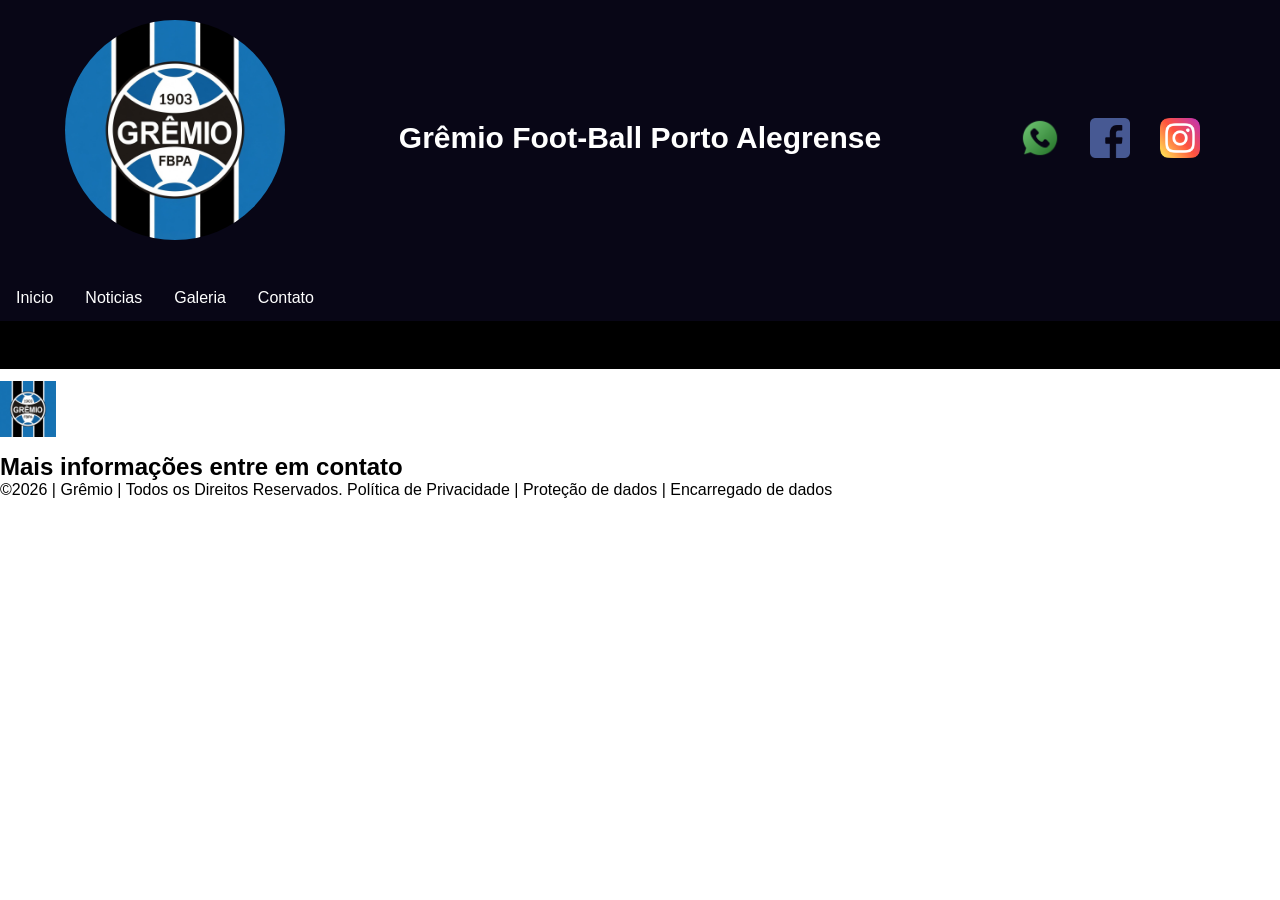
==== contato.html @ fb817d90 "0401" ====
<!DOCTYPE html>
<html lang="pt-br">
<head>
<meta charset="UTF-8">
<meta name="viewport" content="width=device-width, initial-scale=1.0">
<title>Grêmio - Contato</title>
<link rel="stylesheet" href="contato.css">
</head>
<body>
<!--header é a parte do cabeçalho do site, é o topo da página-->
<header class="cabecalho-itens">
<img class="cabecalho_imagem" src="I3nXL.jpg" alt="Logo">
<h1 class="titulo_site">Grêmio Foot-Ball Porto Alegrense</h1>
<div class="sociais">
<img class="sociais" src="whatsapp (2).png"  alt="whatsapp">
<img class="sociais" src="facebook (1).png" alt="Facebook">
<img class="sociais" src="instagram (1).png" alt="instagram">
</div>
</header>

<div class="horizontal">
<ul class="horizontal">
  <li><a href="index.html">Inicio</a></li>
  <li><a href="noticias.html">Noticias</a></li>
  <li><a href="galeria.html"> Galeria</a></li>
  <li><a href="contato.html">Contato</a></li>
</ul>
</div>

<footer class="escola"></footer>
<img class="logo_rodape" src="I3nXL.jpg" alt="Logo da Escola">
<h2 class="escola-título">Mais informações entre em contato
<a class="link" href="https://wa.me/555132182000"> (51) 3218-2000 </a>
</h2>
<p></p>
<p>©2026 | Grêmio | Todos os Direitos Reservados.
Política de Privacidade | Proteção de dados | Encarregado de dados</p>
<p> </p>
</footer>
</body>
</html>
---- contato.css ----
* {
    margin: 0;
    padding: 0;
    box-sizing: border-box;
}

body {
    font-family: "Poppins", sans-serif;
}


header {
    background-color: #080616;
    color: white;
    width: 100%;
    padding: 20px;
}

.cabecalho-itens {
    max-width: 1980px;
    margin: 0 auto;
    display: flex;
    align-items: center;
    justify-content: center;
}

.cabecalho_imagem {
    width: 220px;
    height: 220px;
    margin: 0 auto 15px;
    border-radius: 50%;
    overflow: hidden;
}

.titulo_site {
    padding: 50px;
    text-align: center;
    width: 50%;
    font-size: 30px;
}

.sociais {
    display: flex;
    justify-content: flex-end;
    width: 25%;
    padding-right: 30px;
}

ul {
  list-style-type: none;
  margin: 0;
  padding: 0;
  overflow: hidden;
  background-color: #080616;
}

ul li {
  float: left;
}

ul li a {
  display: block;
  color: white;
  text-align: center;
  padding: 14px 16px;
  text-decoration: none;
}

ul li a:hover {
  background-color: #3874FF;
}

.escola{
background-color:black;
color: white;
display: flex;
justify-content:center;
padding: 24px 0;
text-align:center;
display:block;
}
.escola-titulo{
padding: 50px;
text-align: center;
}
.logo_rodape{
height: 80px;
padding: 12px 0;

}

.link{
color: #ffffff;
text-decoration: none;
}
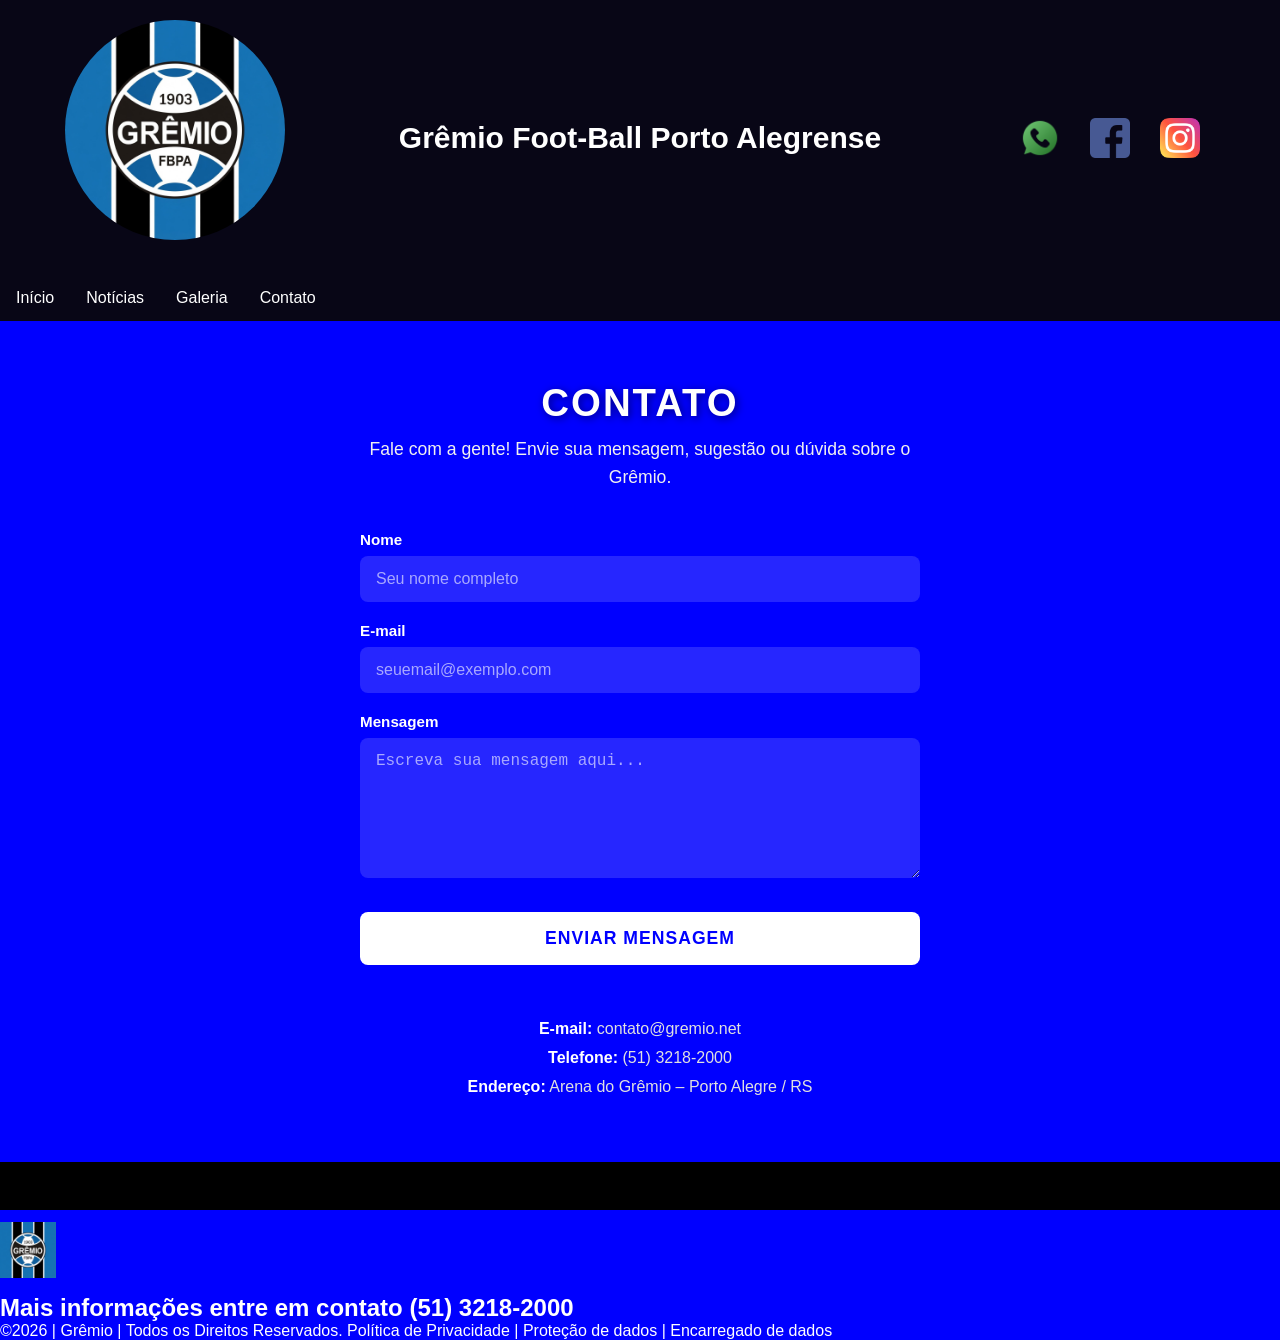
==== commit 72d68266: "0101019984" ====
--- a/contato.html
+++ b/contato.html
@@ -1,33 +1,177 @@
 <!DOCTYPE html>
 <html lang="pt-br">
 <head>
-<meta charset="UTF-8">
-<meta name="viewport" content="width=device-width, initial-scale=1.0">
-<title>Grêmio - Contato</title>
-<link rel="stylesheet" href="contato.css">
+  <meta charset="UTF-8">
+  <meta name="viewport" content="width=device-width, initial-scale=1.0">
+  <title>Contato - Grêmio</title>
+  <link rel="stylesheet" href="style.css">
+  <style>
+    /* Estilos da página de Contato */
+    body {
+      font-family: 'Segoe UI', Arial, sans-serif;
+      background-color: #0000FF;
+      color: white;
+      margin: 0;
+      padding: 0;
+    }
+
+    .contato {
+      max-width: 600px;
+      margin: 60px auto;
+      padding: 0 20px;
+      text-align: center;
+    }
+
+    .contato h1 {
+      font-size: 2.4rem;
+      margin-bottom: 10px;
+      text-transform: uppercase;
+      letter-spacing: 2px;
+      text-shadow: 2px 2px 8px rgba(0, 0, 0, 0.5);
+    }
+
+    .contato > p {
+      font-size: 1.1rem;
+      margin-bottom: 40px;
+      color: #f0f0f0;
+      line-height: 1.6;
+    }
+
+    .form-group {
+      margin-bottom: 20px;
+      text-align: left;
+    }
+
+    .form-group label {
+      display: block;
+      margin-bottom: 8px;
+      font-weight: 600;
+      font-size: 0.95rem;
+    }
+
+    .form-group input,
+    .form-group textarea {
+      width: 100%;
+      padding: 14px 16px;
+      font-size: 1rem;
+      border: none;
+      border-radius: 8px;
+      background-color: rgba(255, 255, 255, 0.15);
+      color: white;
+      outline: none;
+      transition: 0.3s ease;
+    }
+
+    .form-group input::placeholder,
+    .form-group textarea::placeholder {
+      color: rgba(255, 255, 255, 0.6);
+    }
+
+    .form-group input:focus,
+    .form-group textarea:focus {
+      background-color: rgba(255, 255, 255, 0.25);
+    }
+
+    .form-group textarea {
+      resize: vertical;
+      min-height: 140px;
+    }
+
+    .btn-enviar {
+      width: 100%;
+      padding: 16px;
+      margin-top: 10px;
+      font-size: 1.1rem;
+      font-weight: bold;
+      text-transform: uppercase;
+      letter-spacing: 1px;
+      color: #0000FF;
+      background-color: white;
+      border: none;
+      border-radius: 8px;
+      cursor: pointer;
+      transition: all 0.3s ease;
+    }
+
+    .btn-enviar:hover {
+      background-color: #f0f0f0;
+      transform: translateY(-2px);
+    }
+
+    .info-contato {
+      margin-top: 50px;
+      font-size: 1rem;
+      color: #e0e0e0;
+      line-height: 1.8;
+    }
+
+    .info-contato strong {
+      color: white;
+    }
+
+    /* Responsivo */
+    @media (max-width: 600px) {
+      .contato h1 {
+        font-size: 1.9rem;
+      }
+    }
+  </style>
 </head>
 <body>
-<!--header é a parte do cabeçalho do site, é o topo da página-->
-<header class="cabecalho-itens">
-<img class="cabecalho_imagem" src="I3nXL.jpg" alt="Logo">
-<h1 class="titulo_site">Grêmio Foot-Ball Porto Alegrense</h1>
-<div class="sociais">
-<img class="sociais" src="whatsapp (2).png"  alt="whatsapp">
-<img class="sociais" src="facebook (1).png" alt="Facebook">
-<img class="sociais" src="instagram (1).png" alt="instagram">
-</div>
-</header>
 
-<div class="horizontal">
-<ul class="horizontal">
-  <li><a href="index.html">Inicio</a></li>
-  <li><a href="noticias.html">Noticias</a></li>
-  <li><a href="galeria.html"> Galeria</a></li>
-  <li><a href="contato.html">Contato</a></li>
-</ul>
-</div>
+  <!-- Cabeçalho -->
+  <header class="cabecalho-itens">
+    <img class="cabecalho_imagem" src="I3nXL.jpg" alt="Logo do Grêmio">
+    <h1 class="titulo_site">Grêmio Foot-Ball Porto Alegrense</h1>
+    <div class="sociais">
+      <img class="sociais" src="whatsapp (2).png" alt="WhatsApp">
+      <img class="sociais" src="facebook (1).png" alt="Facebook">
+      <img class="sociais" src="instagram (1).png" alt="Instagram">
+    </div>
+  </header>
 
-<footer class="escola"></footer>
+  <!-- Menu de navegação -->
+  <div class="horizontal">
+    <ul class="horizontal">
+      <li><a href="index.html">Início</a></li>
+      <li><a href="noticias.html">Notícias</a></li>
+      <li><a href="galeria.html">Galeria</a></li>
+      <li><a href="contato.html">Contato</a></li>
+    </ul>
+  </div>
+
+  <!-- Conteúdo da página de Contato -->
+  <section class="contato">
+    <h1>Contato</h1>
+    <p>Fale com a gente! Envie sua mensagem, sugestão ou dúvida sobre o Grêmio.</p>
+
+    <form action="#" method="post">
+      <div class="form-group">
+        <label for="nome">Nome</label>
+        <input type="text" id="nome" name="nome" placeholder="Seu nome completo" required>
+      </div>
+
+      <div class="form-group">
+        <label for="email">E-mail</label>
+        <input type="email" id="email" name="email" placeholder="seuemail@exemplo.com" required>
+      </div>
+
+      <div class="form-group">
+        <label for="mensagem">Mensagem</label>
+        <textarea id="mensagem" name="mensagem" placeholder="Escreva sua mensagem aqui..." required></textarea>
+      </div>
+
+      <button type="submit" class="btn-enviar">Enviar Mensagem</button>
+    </form>
+
+    <div class="info-contato">
+      <p><strong>E-mail:</strong> contato@gremio.net</p>
+      <p><strong>Telefone:</strong> (51) 3218-2000</p>
+      <p><strong>Endereço:</strong> Arena do Grêmio – Porto Alegre / RS</p>
+    </div>
+  </section>
+<!--Footer-->
+  <footer class="escola"></footer>
 <img class="logo_rodape" src="I3nXL.jpg" alt="Logo da Escola">
 <h2 class="escola-título">Mais informações entre em contato
 <a class="link" href="https://wa.me/555132182000"> (51) 3218-2000 </a>
@@ -37,5 +181,6 @@
 Política de Privacidade | Proteção de dados | Encarregado de dados</p>
 <p> </p>
 </footer>
+
 </body>
 </html>
--- a/style.css
+++ b/style.css
@@ -0,0 +1,429 @@
+* {
+    margin: 0;
+    padding: 0;
+    box-sizing: border-box;
+}
+
+body {
+    font-family: "Poppins", sans-serif;
+}
+
+
+header {
+    background-color: #080616;
+    color: white;
+    width: 100%;
+    padding: 20px;
+}
+
+.cabecalho-itens {
+    max-width: 1980px;
+    margin: 0 auto;
+    display: flex;
+    align-items: center;
+    justify-content: center;
+}
+
+.cabecalho_imagem {
+    width: 220px;
+    height: 220px;
+    margin: 0 auto 15px;
+    border-radius: 50%;
+    overflow: hidden;
+}
+
+.titulo_site {
+    padding: 50px;
+    text-align: center;
+    width: 50%;
+    font-size: 30px;
+}
+
+.sociais {
+    display: flex;
+    justify-content: flex-end;
+    width: 25%;
+    padding-right: 30px;
+}
+
+ul {
+  list-style-type: none;
+  margin: 0;
+  padding: 0;
+  overflow: hidden;
+  background-color: #080616;
+}
+
+ul li {
+  float: left;
+}
+
+ul li a {
+  display: block;
+  color: white;
+  text-align: center;
+  padding: 14px 16px;
+  text-decoration: none;
+}
+
+ul li a:hover {
+  background-color: #3874FF;
+}
+
+.banner1 {
+    display: flex;
+    justify-content: center;
+}
+
+
+.banner1 img {
+    width: 100%;
+    max-width: 100vw;          
+    height: 550px;             
+    object-fit: cover;         
+    object-position: center;    
+    display: block;
+    margin: 0 auto;
+}
+/* ==================== ESTILO DA SEÇÃO GRÊMIO ==================== */
+.gremio {
+    background-color: #3874FF; /* Azul forte como solicitado */
+    color: white;
+    padding: 60px 20px;
+    text-align: center;
+    width: 100%;
+    margin: 0 auto;
+}
+
+.gremio .fundacao {
+    max-width: 1000px;
+    margin: 0 auto;
+}
+
+/* Títulos */
+.gremio .fundacao-titulo,
+.gremio .titulos,
+.gremio .prin-jog {
+    color: white;
+    font-size: 2.2rem;
+    margin: 35px 0 20px 0;
+    text-transform: uppercase;
+    letter-spacing: 2px;
+    font-weight: bold;
+    text-shadow: 2px 2px 8px rgba(0, 0, 0, 0.6);
+}
+
+/* Textos */
+.gremio .texto-fund,
+.gremio .texto-titu,
+.gremio .texto-jog {
+    color: #f0f0f0;
+    font-size: 1.1rem;
+    line-height: 1.8;
+    max-width: 900px;
+    margin: 0 auto 40px auto;
+    padding: 0 15px;
+}
+
+/* Espaçamento entre as seções internas */
+.titulos-gremio,
+.prin-jogadores {
+    margin-top: 50px;
+}
+
+/* Responsividade */
+@media (max-width: 768px) {
+    .gremio {
+        padding: 40px 15px;
+    }
+    
+    .gremio .fundacao-titulo,
+    .gremio .titulos,
+    .gremio .prin-jog {
+        font-size: 1.8rem;
+    }
+    
+    .gremio .texto-fund,
+    .gremio .texto-titu,
+    .gremio .texto-jog {
+        font-size: 1.05rem;
+    }
+}
+
+.container-video {
+  background-color: #3874FF;
+  width: 100%;
+  max-width: 900px; /* opcional: limita a largura máxima */
+  margin: 0 auto;
+  padding: 0 15px; /* espaçamento lateral em telas pequenas */
+  box-sizing: border-box;
+}
+
+.titulo-video {
+  color: #ffffff;
+  font-size: 1.5rem;
+  margin-bottom: 1rem;
+  text-align: center;
+}
+
+/* Vídeo responsivo mantendo proporção 16:9 */
+.video {
+  width: 100%;
+  height: auto;
+  aspect-ratio: 16 / 9;
+  border: none;
+  display: block;
+}
+
+
+.estudante_titulo {
+    padding: 50px 20px;
+    text-align: center;
+}
+
+.estudante-nome {
+    text-align: center;
+}
+
+.estudante-imagem {
+    width: 220px;
+    height: 220px;
+    margin: 0 auto 15px;
+    border-radius: 50%;
+    overflow: hidden;
+    flex-shrink: 0; /* evita que a imagem seja esmagada */
+}
+
+.estudante-imagem img {
+    width: 100%;
+    height: 100%;
+    object-fit: cover; /* melhor que background-size para <img> */
+    object-position: center;
+    border: none;
+    display: block;
+}
+
+.estudante-icone {
+    width: 38px;
+    padding: 4px 8px;
+}
+
+.estudante {
+    color: white;
+    background-color: #3874FF;
+    padding: 24px 0;
+}
+
+.estudante div {
+    text-align: center;
+    padding: 24px 15px;
+}
+
+/* Container principal - agora responsivo */
+.estudantes_todos {
+    display: flex;
+    flex-wrap: wrap;              /* permite quebrar linha */
+    justify-content: center;      /* centraliza os itens */
+    gap: 30px 20px;               /* espaçamento vertical e horizontal */
+    padding: 0 15px;
+}
+
+/* ========== Responsividade ========== */
+
+/* Tablets e telas médias */
+@media (max-width: 992px) {
+    .estudante-imagem {
+        width: 180px;
+        height: 180px;
+    }
+}
+
+/* Celulares */
+@media (max-width: 768px) {
+    .estudante_titulo {
+        padding: 30px 15px;
+    }
+
+    .estudante-imagem {
+        width: 160px;
+        height: 160px;
+    }
+
+    .estudantes_todos {
+        gap: 25px 15px;
+    }
+}
+
+/* Celulares pequenos */
+@media (max-width: 480px) {
+    .estudante-imagem {
+        width: 140px;
+        height: 140px;
+    }
+
+    .estudante {
+        padding: 16px 0;
+    }
+
+    .estudante div {
+        padding: 16px 10px;
+    }
+}
+
+/* Mapa */
+.mapa-container {
+    margin-top: 50px;
+    padding: 40px;
+    text-align: center;
+    background: rgba(0, 0, 0, 0.25);
+    border-radius: 20px;
+}
+
+.mapa-titulo {
+    font-size: 1.8rem;
+    color: white;
+    margin-bottom: 20px;
+}
+
+.mapa-container iframe {
+    max-width: 100%;
+    box-shadow: 0 10px 30px rgba(0, 0, 0, 0.5);
+    border: 3px solid rgba(255, 255, 255, 0.1);
+}
+
+/* Ajuste responsivo */
+@media (max-width: 768px) {
+    .mapa-container {
+        padding: 30px 20px;
+    }
+}
+
+.escola{
+background-color:black;
+color: white;
+display: flex;
+justify-content:center;
+padding: 24px 0;
+text-align:center;
+display:block;
+}
+.escola-titulo{
+padding: 50px;
+text-align: center;
+}
+.logo_rodape{
+height: 80px;
+padding: 12px 0;
+
+}
+
+.link{
+color: #ffffff;
+text-decoration: none;
+}
+
+/* ================= NOTÍCIAS - LARGURA TOTAL ================= */
+.container {
+  width: 100%;
+  max-width: 100%;
+  margin: 0;
+  padding: 30px 40px;
+  flex: 1;
+}
+
+.posts {
+  list-style: none;
+  display: flex;
+  flex-direction: column;
+  gap: 40px;
+}
+
+/* Card da notícia - ocupa quase toda a largura */
+.post {
+  display: flex;
+  gap: 30px;
+  background-color: #ffffff;
+  border-radius: 12px;
+  overflow: hidden;
+  box-shadow: 0 4px 18px rgba(0, 0, 0, 0.08);
+  transition: transform 0.25s ease, box-shadow 0.25s ease;
+  width: 100%;
+}
+
+.post:hover {
+  transform: translateY(-4px);
+  box-shadow: 0 10px 28px rgba(0, 0, 0, 0.12);
+}
+
+/* Imagem da notícia */
+.post-thumb {
+  flex-shrink: 0;
+  width: 380px;
+}
+
+.post-thumb img {
+  width: 100%;
+  height: 260px;
+  object-fit: cover;
+  display: block;
+}
+
+/* Conteúdo da notícia */
+.post-content {
+  padding: 25px 30px 25px 0;
+  display: flex;
+  flex-direction: column;
+  justify-content: center;
+  flex: 1;
+}
+
+.post-meta {
+  font-size: 14px;
+  color: #777;
+  margin-bottom: 12px;
+}
+
+.post-meta .author {
+  font-weight: 600;
+  margin-right: 14px;
+  color: #3874FF;
+}
+
+/* Título da notícia */
+.post-title {
+  font-size: 24px;
+  margin-bottom: 14px;
+  line-height: 1.3;
+}
+
+.post-title a {
+  color: #3874FF;
+  text-decoration: none;
+  transition: color 0.2s ease;
+}
+
+.post-title a:hover {
+  color: #222;
+}
+
+/* Resumo */
+.post-excerpt {
+  font-size: 16px;
+  color: #555;
+  margin-bottom: 18px;
+  max-width: 700px;
+}
+
+/* Botão "Leia mais" */
+.read-more {
+  font-size: 16px;
+  font-weight: 700;
+  color: #3874FF;
+  text-decoration: none;
+  transition: color 0.2s ease;
+}
+
+.read-more:hover {
+  color: #222;
+  text-decoration: underline;
+}
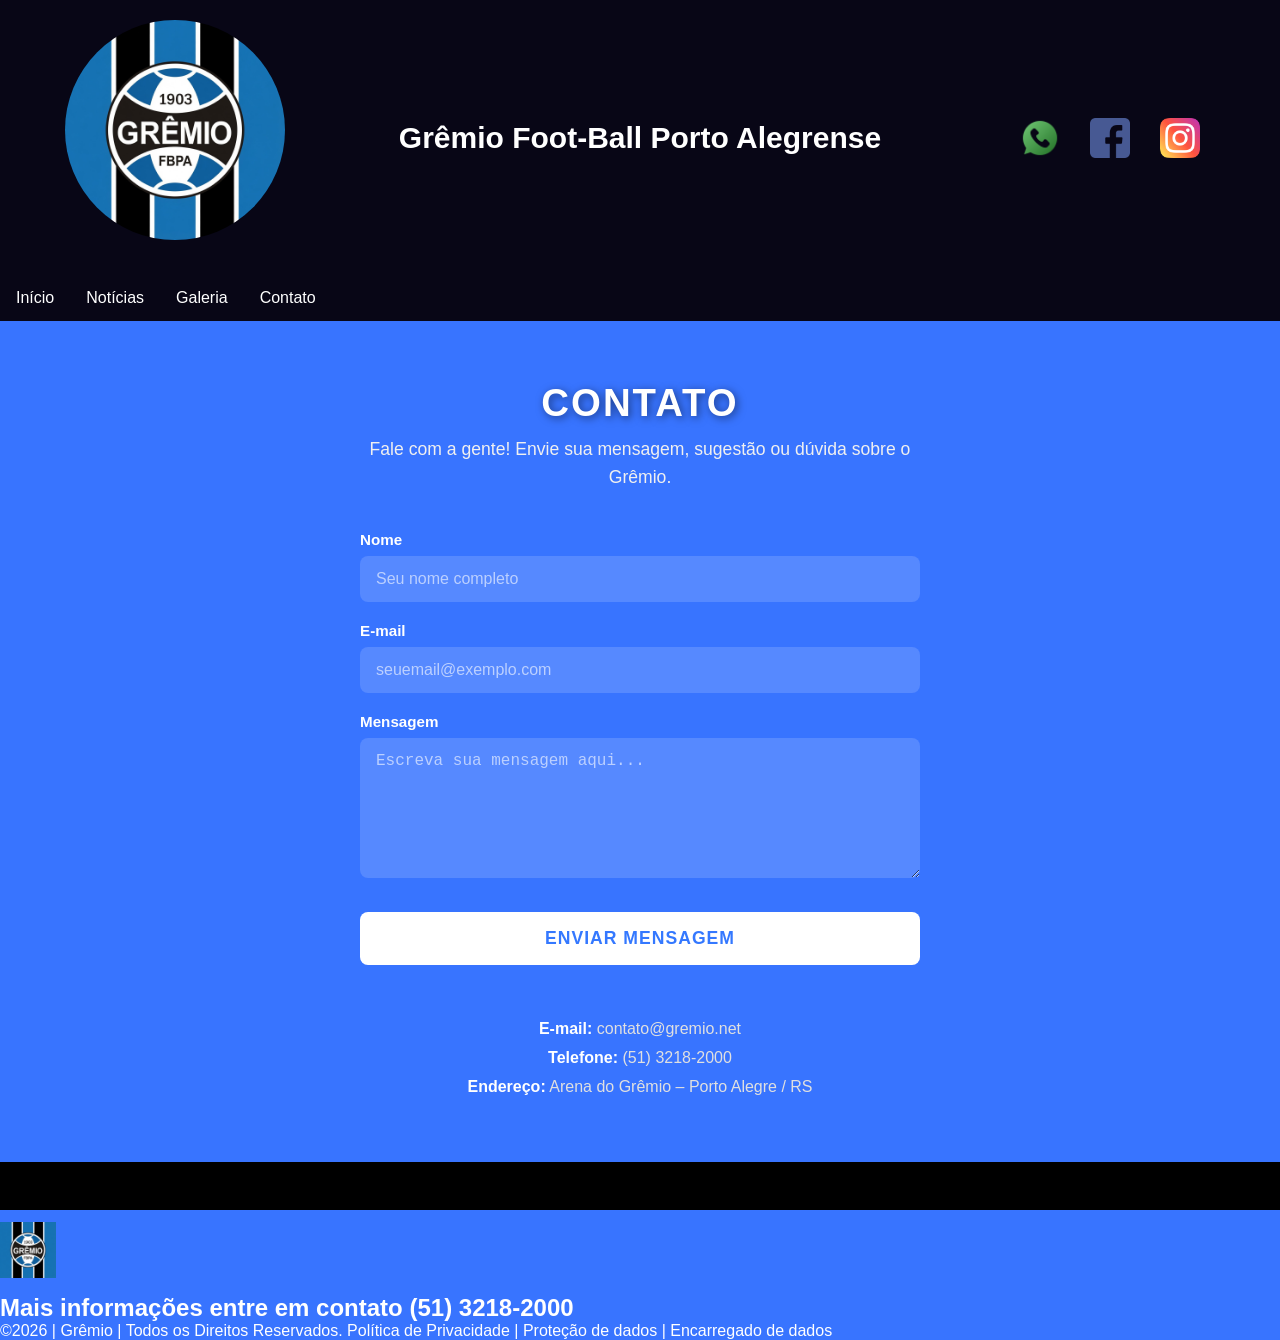
==== commit 6d2e4ec5: "4545" ====
--- a/contato.html
+++ b/contato.html
@@ -5,117 +5,6 @@
   <meta name="viewport" content="width=device-width, initial-scale=1.0">
   <title>Contato - Grêmio</title>
   <link rel="stylesheet" href="style.css">
-  <style>
-    /* Estilos da página de Contato */
-    body {
-      font-family: 'Segoe UI', Arial, sans-serif;
-      background-color: #0000FF;
-      color: white;
-      margin: 0;
-      padding: 0;
-    }
-
-    .contato {
-      max-width: 600px;
-      margin: 60px auto;
-      padding: 0 20px;
-      text-align: center;
-    }
-
-    .contato h1 {
-      font-size: 2.4rem;
-      margin-bottom: 10px;
-      text-transform: uppercase;
-      letter-spacing: 2px;
-      text-shadow: 2px 2px 8px rgba(0, 0, 0, 0.5);
-    }
-
-    .contato > p {
-      font-size: 1.1rem;
-      margin-bottom: 40px;
-      color: #f0f0f0;
-      line-height: 1.6;
-    }
-
-    .form-group {
-      margin-bottom: 20px;
-      text-align: left;
-    }
-
-    .form-group label {
-      display: block;
-      margin-bottom: 8px;
-      font-weight: 600;
-      font-size: 0.95rem;
-    }
-
-    .form-group input,
-    .form-group textarea {
-      width: 100%;
-      padding: 14px 16px;
-      font-size: 1rem;
-      border: none;
-      border-radius: 8px;
-      background-color: rgba(255, 255, 255, 0.15);
-      color: white;
-      outline: none;
-      transition: 0.3s ease;
-    }
-
-    .form-group input::placeholder,
-    .form-group textarea::placeholder {
-      color: rgba(255, 255, 255, 0.6);
-    }
-
-    .form-group input:focus,
-    .form-group textarea:focus {
-      background-color: rgba(255, 255, 255, 0.25);
-    }
-
-    .form-group textarea {
-      resize: vertical;
-      min-height: 140px;
-    }
-
-    .btn-enviar {
-      width: 100%;
-      padding: 16px;
-      margin-top: 10px;
-      font-size: 1.1rem;
-      font-weight: bold;
-      text-transform: uppercase;
-      letter-spacing: 1px;
-      color: #0000FF;
-      background-color: white;
-      border: none;
-      border-radius: 8px;
-      cursor: pointer;
-      transition: all 0.3s ease;
-    }
-
-    .btn-enviar:hover {
-      background-color: #f0f0f0;
-      transform: translateY(-2px);
-    }
-
-    .info-contato {
-      margin-top: 50px;
-      font-size: 1rem;
-      color: #e0e0e0;
-      line-height: 1.8;
-    }
-
-    .info-contato strong {
-      color: white;
-    }
-
-    /* Responsivo */
-    @media (max-width: 600px) {
-      .contato h1 {
-        font-size: 1.9rem;
-      }
-    }
-  </style>
 </head>
 <body>
 
--- a/style.css
+++ b/style.css
@@ -427,3 +427,113 @@
   color: #222;
   text-decoration: underline;
 }
+
+ /* Estilos da página de Contato */
+    body {
+      font-family: 'Segoe UI', Arial, sans-serif;
+      background-color: #3874FF;
+      color: white;
+      margin: 0;
+      padding: 0;
+    }
+
+    .contato {
+      max-width: 600px;
+      margin: 60px auto;
+      padding: 0 20px;
+      text-align: center;
+    }
+
+    .contato h1 {
+      font-size: 2.4rem;
+      margin-bottom: 10px;
+      text-transform: uppercase;
+      letter-spacing: 2px;
+      text-shadow: 2px 2px 8px rgba(0, 0, 0, 0.5);
+    }
+
+    .contato > p {
+      font-size: 1.1rem;
+      margin-bottom: 40px;
+      color: #f0f0f0;
+      line-height: 1.6;
+    }
+
+    .form-group {
+      margin-bottom: 20px;
+      text-align: left;
+    }
+
+    .form-group label {
+      display: block;
+      margin-bottom: 8px;
+      font-weight: 600;
+      font-size: 0.95rem;
+    }
+
+    .form-group input,
+    .form-group textarea {
+      width: 100%;
+      padding: 14px 16px;
+      font-size: 1rem;
+      border: none;
+      border-radius: 8px;
+      background-color: rgba(255, 255, 255, 0.15);
+      color: white;
+      outline: none;
+      transition: 0.3s ease;
+    }
+
+    .form-group input::placeholder,
+    .form-group textarea::placeholder {
+      color: rgba(255, 255, 255, 0.6);
+    }
+
+    .form-group input:focus,
+    .form-group textarea:focus {
+      background-color: rgba(255, 255, 255, 0.25);
+    }
+
+    .form-group textarea {
+      resize: vertical;
+      min-height: 140px;
+    }
+
+    .btn-enviar {
+      width: 100%;
+      padding: 16px;
+      margin-top: 10px;
+      font-size: 1.1rem;
+      font-weight: bold;
+      text-transform: uppercase;
+      letter-spacing: 1px;
+      color: #3478FF;
+      background-color: white;
+      border: none;
+      border-radius: 8px;
+      cursor: pointer;
+      transition: all 0.3s ease;
+    }
+
+    .btn-enviar:hover {
+      background-color: #f0f0f0;
+      transform: translateY(-2px);
+    }
+
+    .info-contato {
+      margin-top: 50px;
+      font-size: 1rem;
+      color: #e0e0e0;
+      line-height: 1.8;
+    }
+
+    .info-contato strong {
+      color: white;
+    }
+
+    /* Responsivo */
+    @media (max-width: 600px) {
+      .contato h1 {
+        font-size: 1.9rem;
+      }
+    }
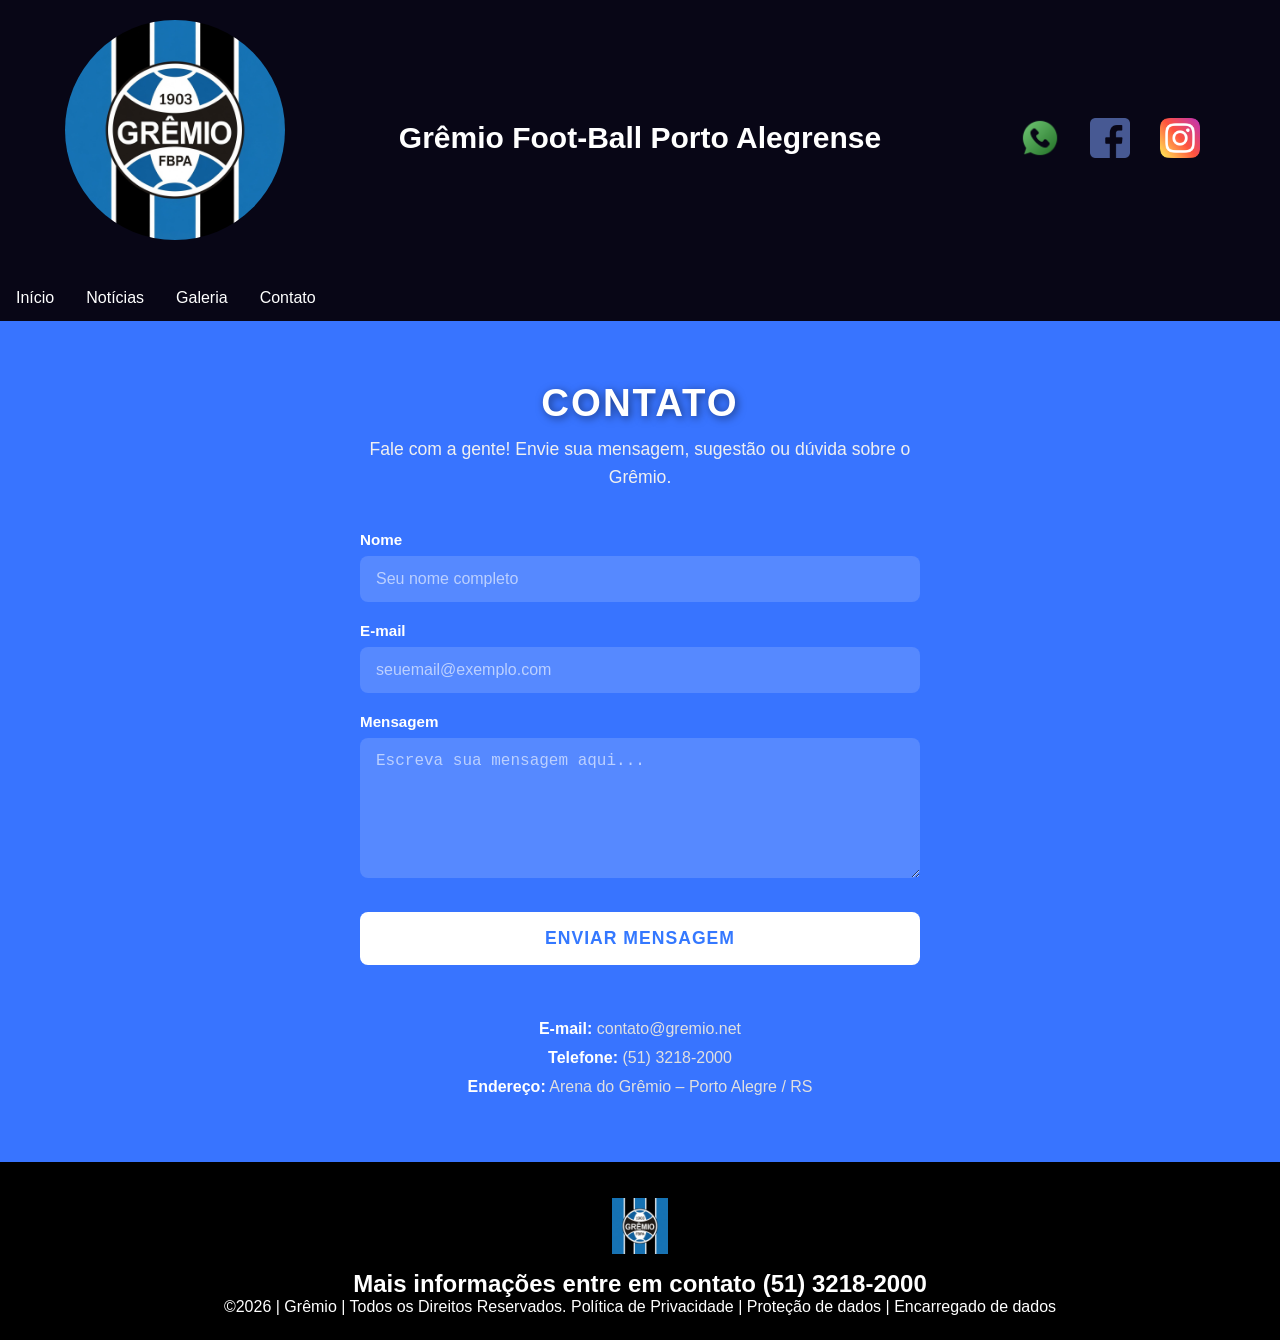
==== commit 0d4f61e7: "5668846" ====
--- a/contato.html
+++ b/contato.html
@@ -60,7 +60,7 @@
     </div>
   </section>
 <!--Footer-->
-  <footer class="escola"></footer>
+  <footer class="escola">
 <img class="logo_rodape" src="I3nXL.jpg" alt="Logo da Escola">
 <h2 class="escola-título">Mais informações entre em contato
 <a class="link" href="https://wa.me/555132182000"> (51) 3218-2000 </a>
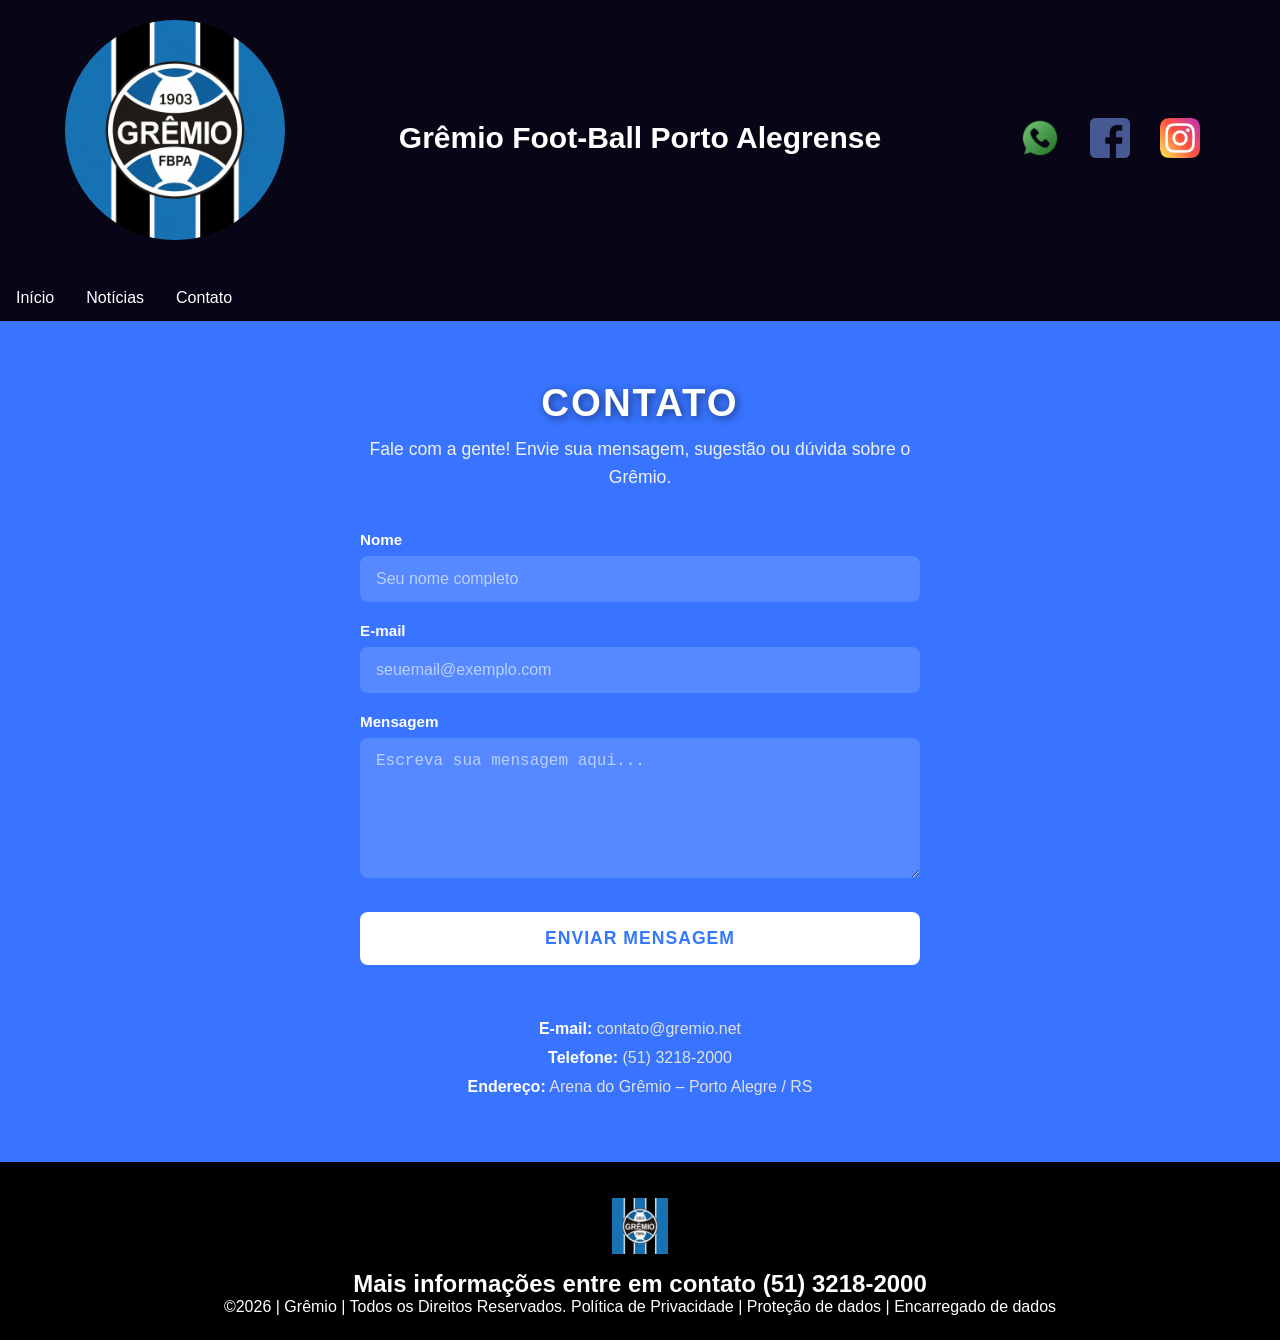
==== commit 9671a566: "9988799" ====
--- a/contato.html
+++ b/contato.html
@@ -24,7 +24,6 @@
     <ul class="horizontal">
       <li><a href="index.html">Início</a></li>
       <li><a href="noticias.html">Notícias</a></li>
-      <li><a href="galeria.html">Galeria</a></li>
       <li><a href="contato.html">Contato</a></li>
     </ul>
   </div>
--- a/style.css
+++ b/style.css
@@ -322,110 +322,93 @@
 text-decoration: none;
 }
 
-/* ================= NOTÍCIAS - LARGURA TOTAL ================= */
-.container {
+/* Container principal das notícias */
+.posts-list {
+    background-color: #3478FF;
+  list-style: none;
   width: 100%;
-  max-width: 100%;
+  padding: 0;
   margin: 0;
-  padding: 30px 40px;
-  flex: 1;
-}
-
-.posts {
-  list-style: none;
-  display: flex;
-  flex-direction: column;
-  gap: 40px;
-}
-
-/* Card da notícia - ocupa quase toda a largura */
+}
+
+/* Card de cada notícia */
 .post {
   display: flex;
-  gap: 30px;
-  background-color: #ffffff;
-  border-radius: 12px;
-  overflow: hidden;
-  box-shadow: 0 4px 18px rgba(0, 0, 0, 0.08);
-  transition: transform 0.25s ease, box-shadow 0.25s ease;
+  gap: 20px;
+  background-color: transparent;
+  padding: 16px 0;
   width: 100%;
-}
-
-.post:hover {
-  transform: translateY(-4px);
-  box-shadow: 0 10px 28px rgba(0, 0, 0, 0.12);
 }
 
 /* Imagem da notícia */
 .post-thumb {
   flex-shrink: 0;
-  width: 380px;
 }
 
 .post-thumb img {
-  width: 100%;
-  height: 260px;
+  width: 220px;
+  height: 130px;
   object-fit: cover;
-  display: block;
-}
-
-/* Conteúdo da notícia */
+  border-radius: 4px;
+}
+
+/* Conteúdo de texto */
 .post-content {
-  padding: 25px 30px 25px 0;
   display: flex;
   flex-direction: column;
-  justify-content: center;
-  flex: 1;
-}
-
+  justify-content: flex-start;
+  gap: 6px;
+  width: 100%;
+}
+
+/* Autor e Data */
 .post-meta {
-  font-size: 14px;
-  color: #777;
-  margin-bottom: 12px;
+  font-size: 0.85rem;
+  color: #ffffff;
 }
 
 .post-meta .author {
-  font-weight: 600;
-  margin-right: 14px;
-  color: #3874FF;
-}
-
-/* Título da notícia */
+  font-weight: bold;
+  margin-right: 6px;
+}
+
+/* Título */
 .post-title {
-  font-size: 24px;
-  margin-bottom: 14px;
+  font-size: 1.15rem;
   line-height: 1.3;
+  margin: 0;
 }
 
 .post-title a {
-  color: #3874FF;
+  color: #ffffff;
   text-decoration: none;
-  transition: color 0.2s ease;
-}
-
-.post-title a:hover {
-  color: #222;
-}
-
-/* Resumo */
+}
+
+/* Resumo da notícia */
 .post-excerpt {
-  font-size: 16px;
-  color: #555;
-  margin-bottom: 18px;
-  max-width: 700px;
-}
-
-/* Botão "Leia mais" */
+  font-size: 0.9rem;
+  color: #ffffff;
+  margin: 0;
+}
+
+/* Link Leia Mais */
 .read-more {
-  font-size: 16px;
-  font-weight: 700;
-  color: #3874FF;
+  font-size: 0.85rem;
+  color: #ffffff;
   text-decoration: none;
-  transition: color 0.2s ease;
-}
-
-.read-more:hover {
-  color: #222;
-  text-decoration: underline;
+  font-weight: bold;
+}
+
+/* Layout responsivo para telas pequenas */
+@media (max-width: 600px) {
+  .post {
+    flex-direction: column;
+  }
+
+  .post-thumb img {
+    width: 100%;
+    height: auto;
+  }
 }
 
  /* Estilos da página de Contato */
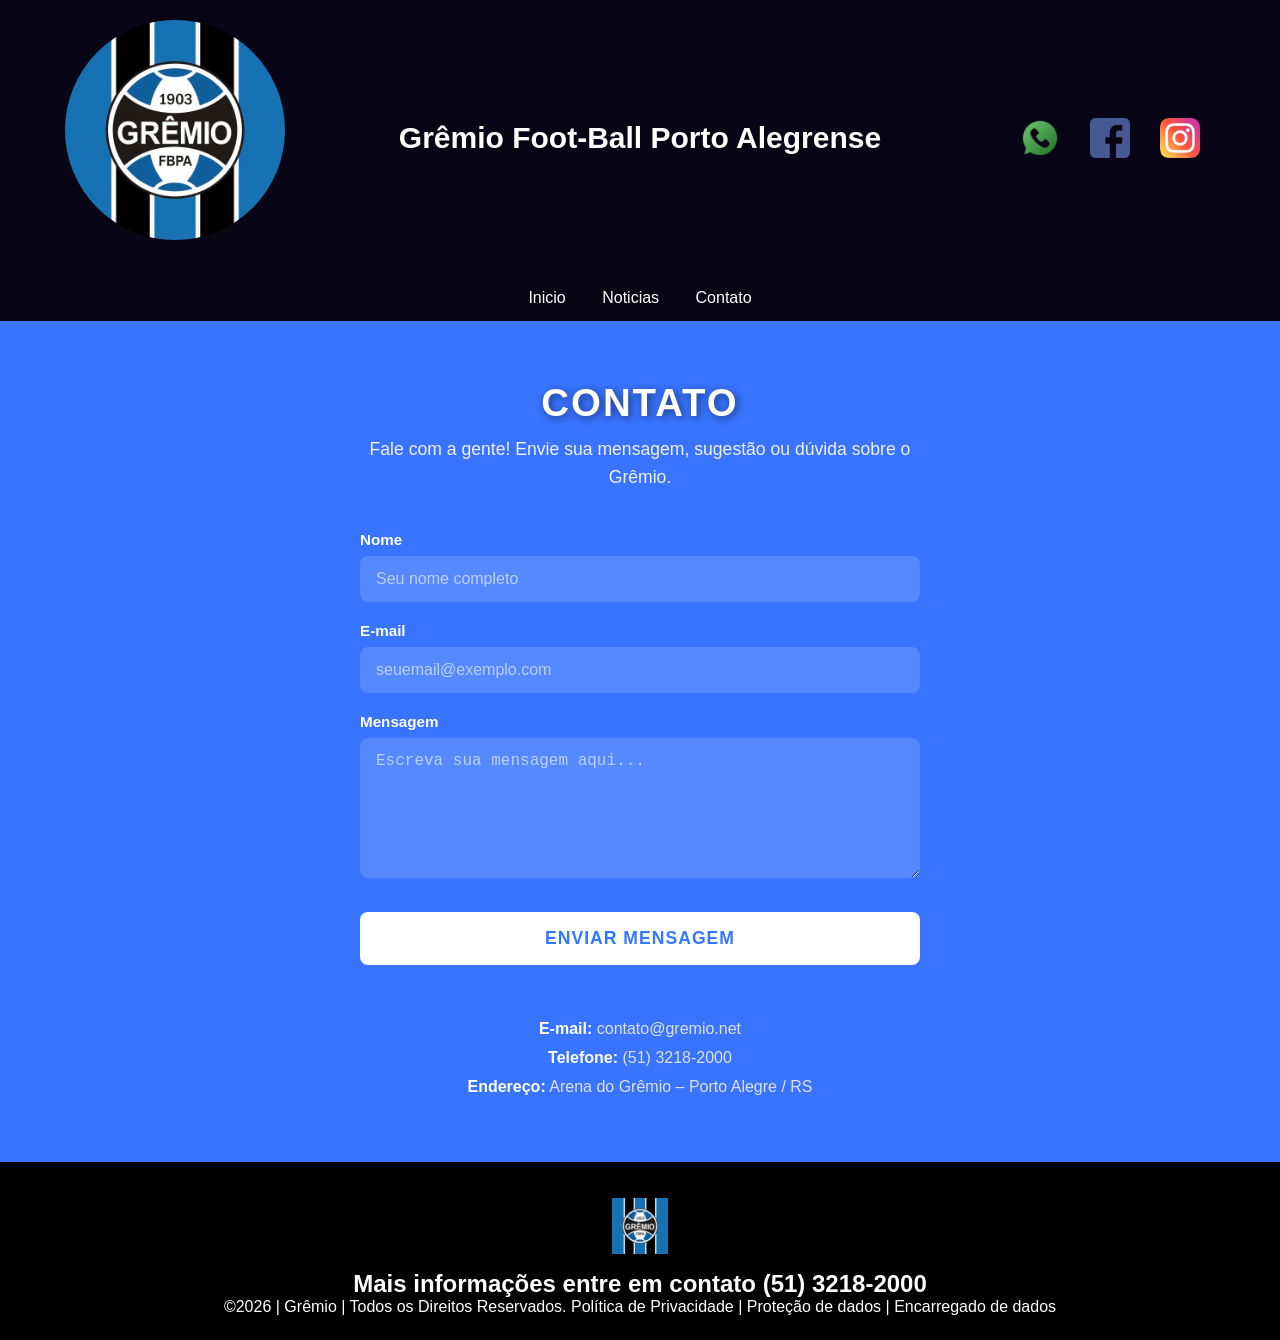
==== commit 0a05a1fb: "353445" ====
--- a/contato.html
+++ b/contato.html
@@ -20,13 +20,13 @@
   </header>
 
   <!-- Menu de navegação -->
-  <div class="horizontal">
-    <ul class="horizontal">
-      <li><a href="index.html">Início</a></li>
-      <li><a href="noticias.html">Notícias</a></li>
-      <li><a href="contato.html">Contato</a></li>
-    </ul>
-  </div>
+ <div class="horizontal">
+  <ul>
+    <li><a href="index.html">Inicio</a></li>
+    <li><a href="noticias.html">Noticias</a></li>
+    <li><a href="contato.html">Contato</a></li>
+  </ul>
+</div>
 
   <!-- Conteúdo da página de Contato -->
   <section class="contato">
--- a/style.css
+++ b/style.css
@@ -52,10 +52,11 @@
   padding: 0;
   overflow: hidden;
   background-color: #080616;
+  text-align: center; /* Centraliza os itens do menu */
 }
 
 ul li {
-  float: left;
+  display: inline-block; /* Substitui o float para permitir centralização */
 }
 
 ul li a {
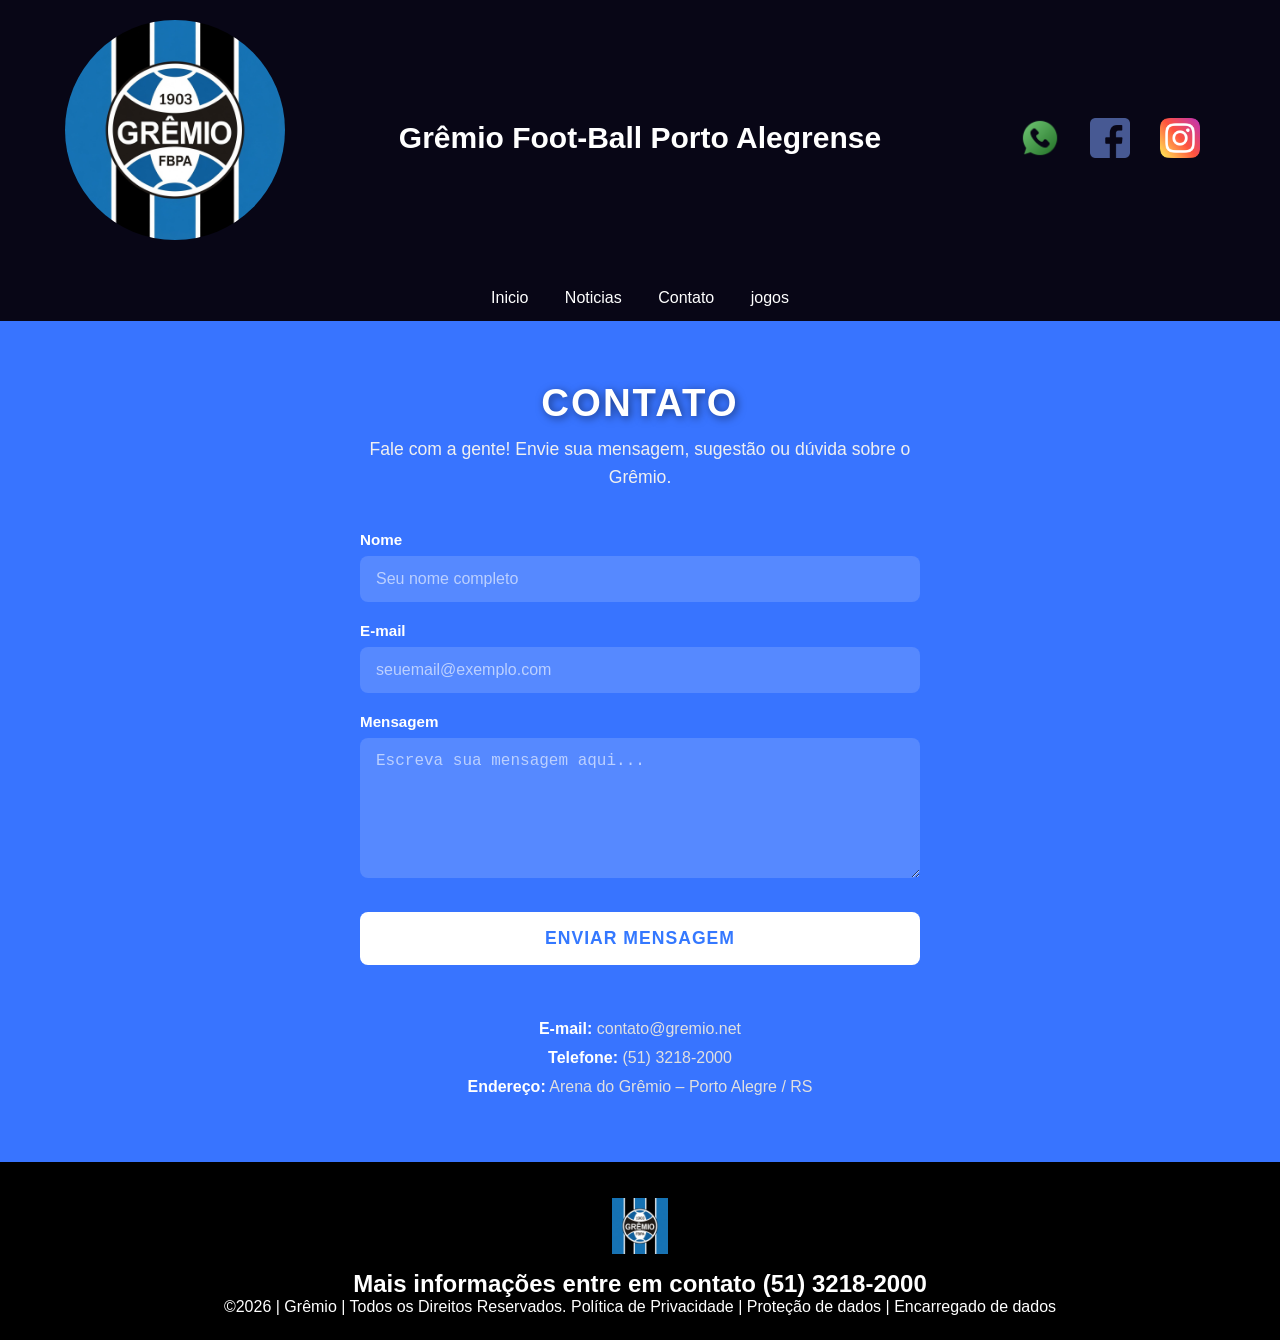
==== commit 23d78f96: "012504" ====
--- a/contato.html
+++ b/contato.html
@@ -25,6 +25,7 @@
     <li><a href="index.html">Inicio</a></li>
     <li><a href="noticias.html">Noticias</a></li>
     <li><a href="contato.html">Contato</a></li>
+     <li><a href="jogos.html">jogos</a></li>
   </ul>
 </div>
 
--- a/style.css
+++ b/style.css
@@ -521,3 +521,43 @@
         font-size: 1.9rem;
       }
     }
+
+    
+/* Seção do jogo */
+.secao-jogo {
+    width: calc(100% - 32px);
+    max-width: 1100px;
+    margin: 40px auto;
+    text-align: center;
+}
+
+/* Área onde o jogo aparece */
+.quadro-jogo {
+    width: 100%;
+    aspect-ratio: 16 / 9;
+    background: #080808;
+    overflow: hidden;
+    border-radius: 14px;
+}
+
+/* O jogo ocupa toda a área */
+.quadro-jogo iframe {
+    display: block;
+    width: 100%;
+    height: 100%;
+    border: none;
+}
+
+/* Link para abrir o jogo separadamente */
+.link-jogo {
+    margin-top: 14px;
+}
+
+.link-jogo a {
+    color: #c49b45;
+    text-decoration: none;
+}
+
+.link-jogo a:hover {
+    text-decoration: underline;
+}
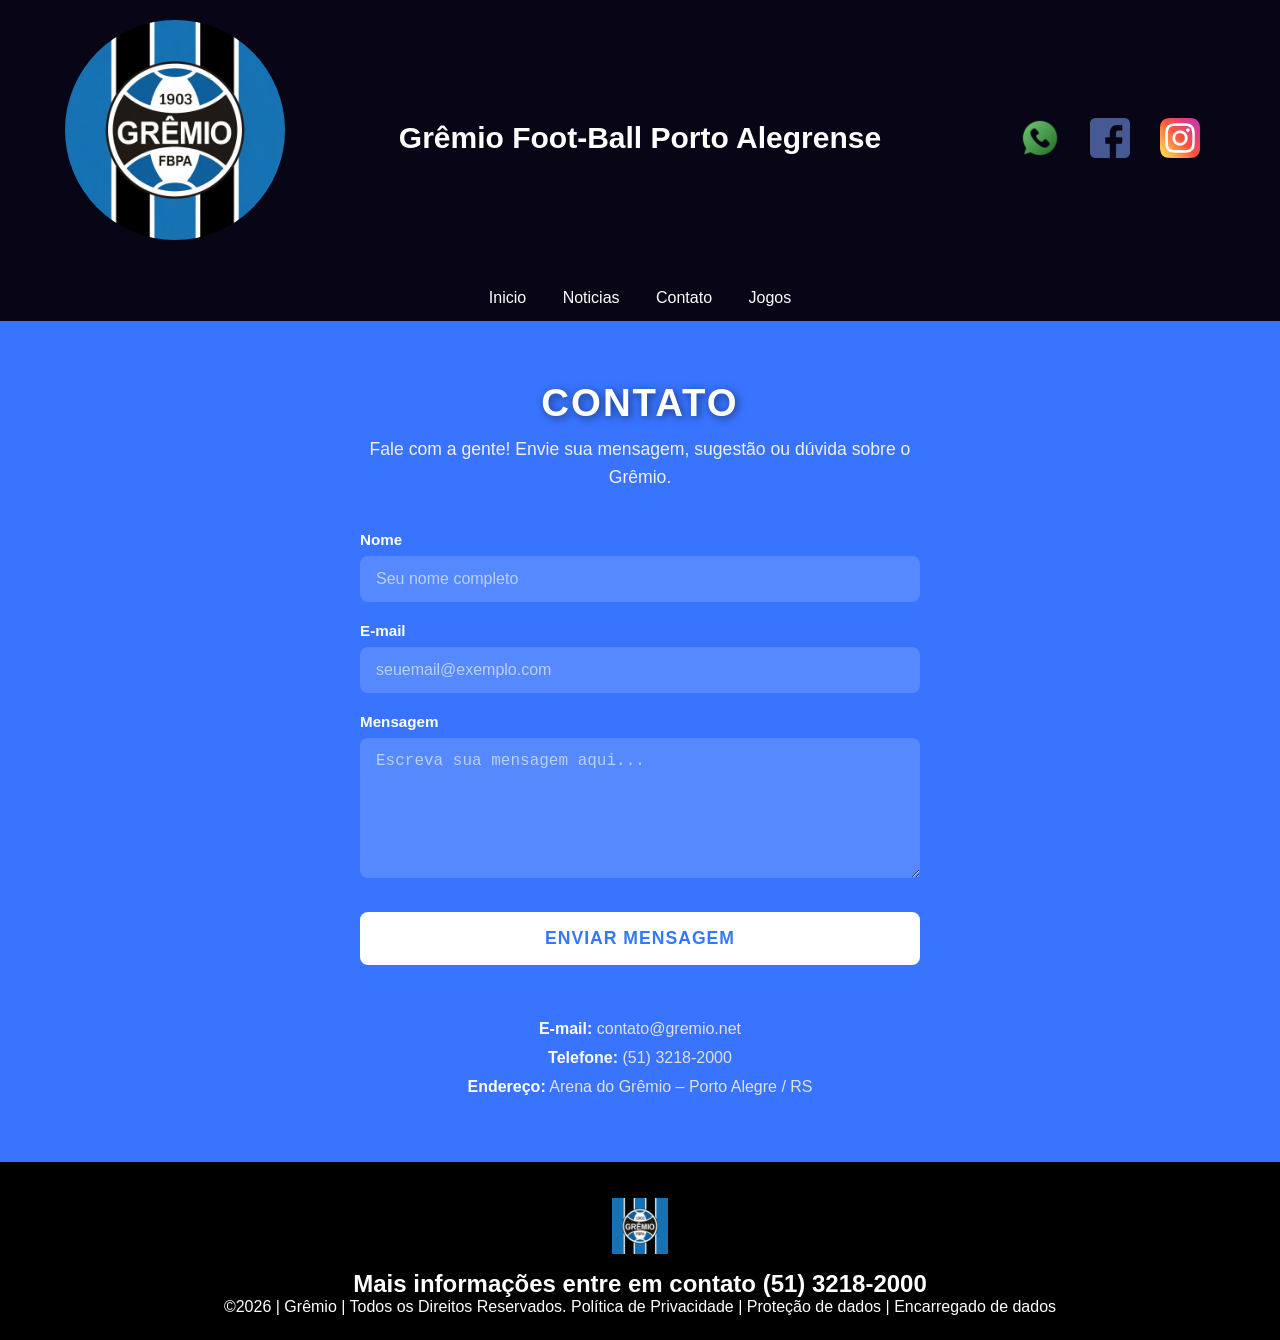
==== commit b783f85d: "0283629" ====
--- a/contato.html
+++ b/contato.html
@@ -25,7 +25,7 @@
     <li><a href="index.html">Inicio</a></li>
     <li><a href="noticias.html">Noticias</a></li>
     <li><a href="contato.html">Contato</a></li>
-     <li><a href="jogos.html">jogos</a></li>
+     <li><a href="jogos.html">Jogos</a></li>
   </ul>
 </div>
 
